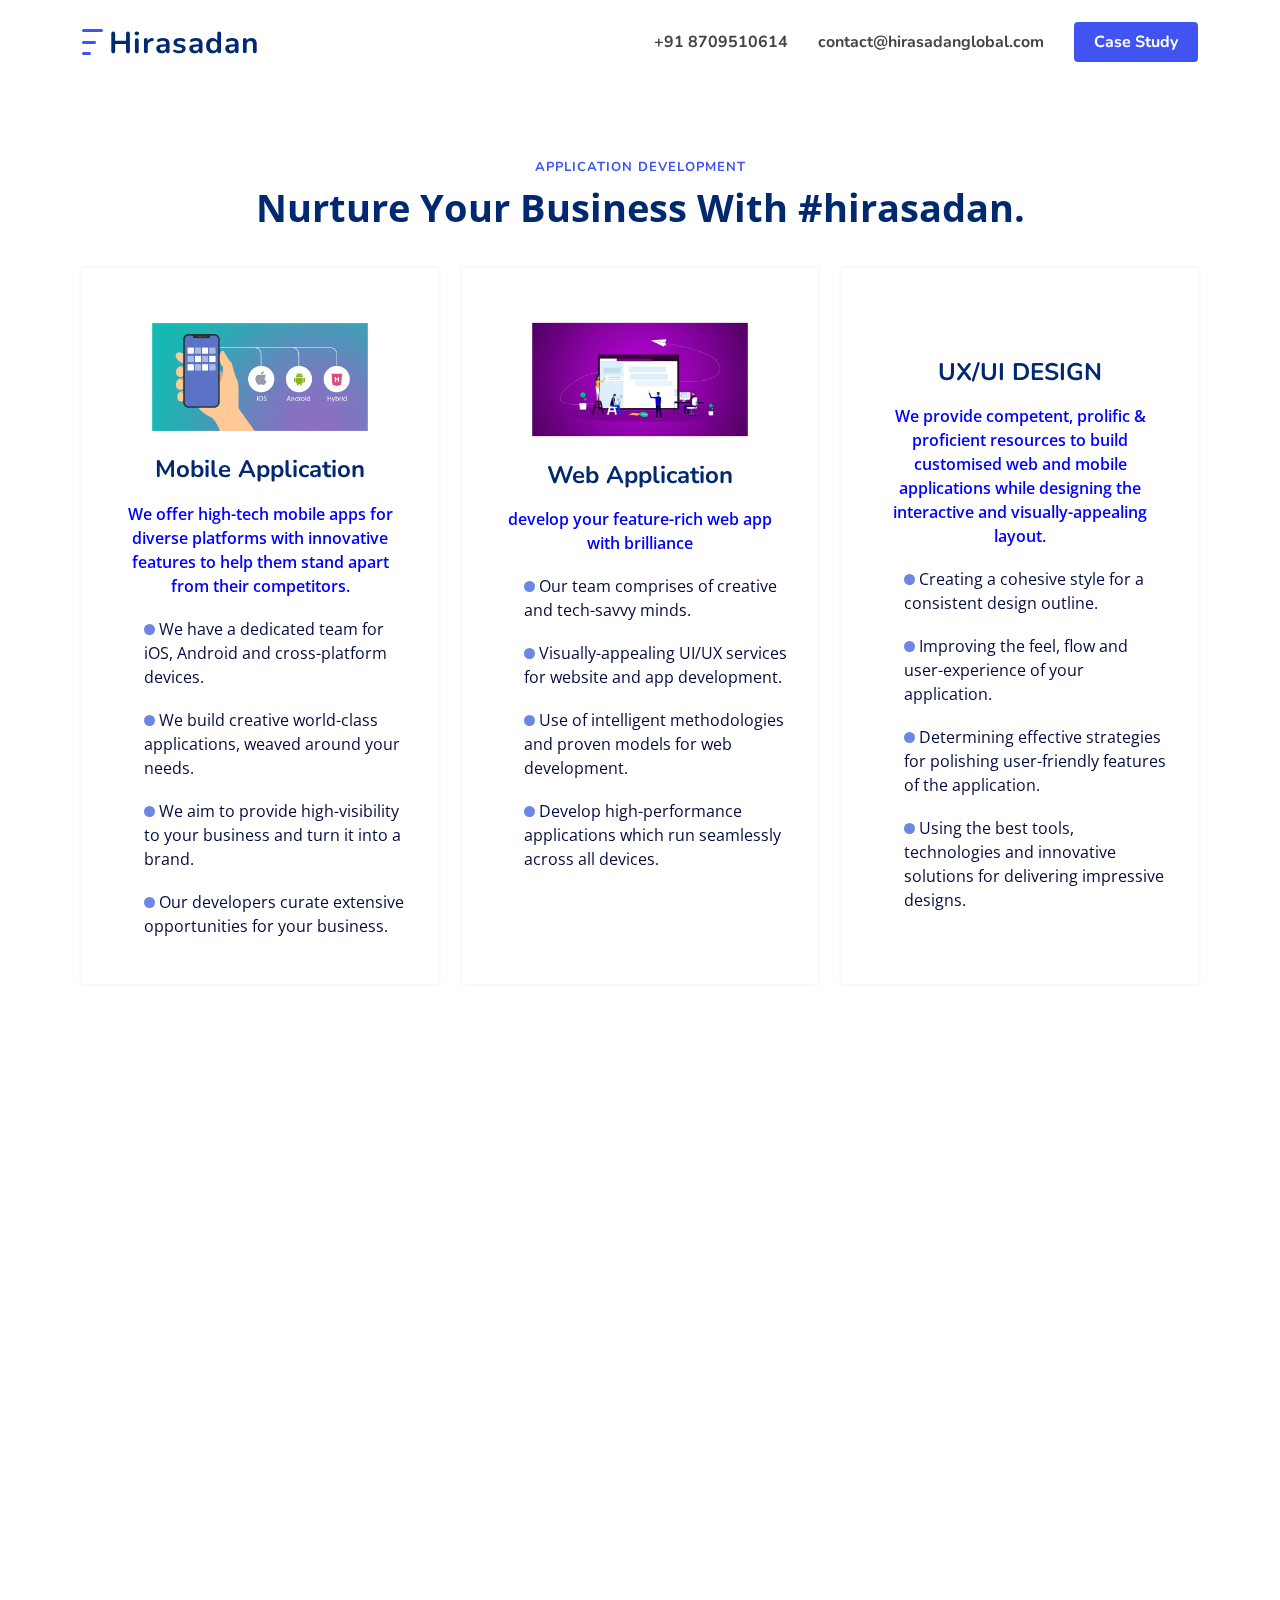
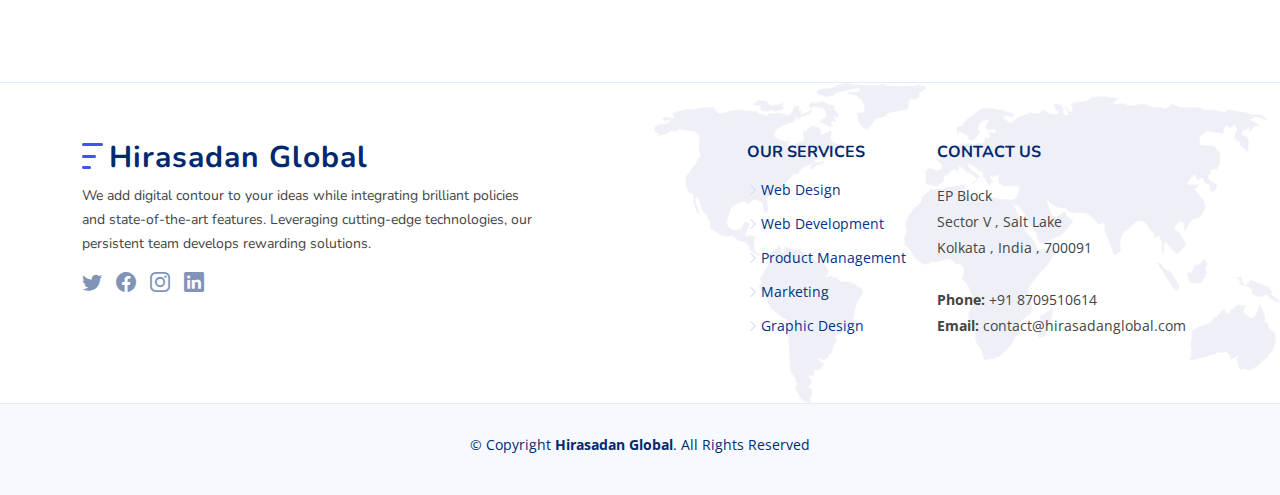
==== applicationDetails.html @ 860c526e "push" ====
<!DOCTYPE html>
<html lang="en">

<head>
  <meta charset="utf-8">
  <meta content="width=device-width, initial-scale=1.0" name="viewport">

  <title>Upen Infotech</title>
  <meta content="" name="description">

  <meta content="" name="keywords">

  <!-- Favicons -->
  <link href="assets/img/favicon.png" rel="icon">
  <link href="assets/img/apple-touch-icon.png" rel="apple-touch-icon">

  <!-- Google Fonts -->
  <link href="https://fonts.googleapis.com/css?family=Open+Sans:300,300i,400,400i,600,600i,700,700i|Nunito:300,300i,400,400i,600,600i,700,700i|Poppins:300,300i,400,400i,500,500i,600,600i,700,700i" rel="stylesheet">
  <!-- BootStrap  -->
  <link rel="stylesheet" href="https://cdn.jsdelivr.net/npm/bootstrap@4.0.0/dist/css/bootstrap.min.css" integrity="sha384-Gn5384xqQ1aoWXA+058RXPxPg6fy4IWvTNh0E263XmFcJlSAwiGgFAW/dAiS6JXm" crossorigin="anonymous">
   <!-- BootStrap ends  --> 
  <!-- Vendor CSS Files -->
  <link href="assets/vendor/aos/aos.css" rel="stylesheet">
  <link href="assets/vendor/bootstrap/css/bootstrap.min.css" rel="stylesheet">
  <link href="assets/vendor/bootstrap-icons/bootstrap-icons.css" rel="stylesheet">
  <link href="assets/vendor/glightbox/css/glightbox.min.css" rel="stylesheet">
  <link href="assets/vendor/remixicon/remixicon.css" rel="stylesheet">
  <link href="assets/vendor/swiper/swiper-bundle.min.css" rel="stylesheet">

  <!-- Template Main CSS File -->
  <link href="assets/css/style.css" rel="stylesheet">
  <link href="assets/css/applicationDetails.css" rel="stylesheet">
  

</head>

<body>

  <!-- ======= Header ======= -->
  <header id="header" class="header fixed-top">
    <div class="container-fluid container-xl d-flex align-items-center justify-content-between">

      <a href="index.html" class="logo d-flex align-items-center">
        <img src="assets/img/logo.png" alt="">
        <span>Hirasadan</span>
      </a>

      <nav id="navbar" class="navbar">
        <ul>
      
          <li><a class="nav-link scrollto">+91 8709510614</a></li>
          <li><a class="nav-link scrollto">contact@hirasadanglobal.com</a></li>
          <li><a class="getstarted scrollto" href="caseStuday.html">Case Study</a></li>
          <!-- <li><div class="quote-btn"><a class="nav-link scrollto quote">Get a quote</a></div></li> -->
        </ul>
        <i class="bi bi-list mobile-nav-toggle"></i>
      </nav>
    <!-- .navbar -->

    </div>
  </header><!-- End Header -->




  <!-- What We Do  Ends -->



  <!-- ======= Services Section ======= -->

  <section id="values" class="values appDevContainer">

    <div class="container" data-aos="fade-up">

      <header class="section-header">
        <h2>Application Development</h2>
        <p>Nurture Your Business
          With #hirasadan.</p>
      </header>

      <div class="row">

        <div class="col-lg-4" data-aos="fade-up" data-aos-delay="200">
         <div class="box ServicesBox">
            <img src="assets/img/Mobile_Development.jpg" class="img-fluid" alt="">
            <h3>Mobile Application</h3>
            <p> We offer high-tech mobile apps for diverse platforms with innovative features to help them stand apart from their competitors. </p>
            <ul class="app-detail-list">
              <li><span class="dot"></span> We have a dedicated team for iOS, Android and cross-platform devices. </li>
              <li><span class="dot"></span> We build creative world-class applications, weaved around your needs. </li>
              <li><span class="dot"></span> We aim to provide high-visibility to your business and turn it into a brand. </li>
              <li><span class="dot"></span> Our developers curate extensive opportunities for your business. </li>
           
            </ul>  
          </div> 
        </div>

        <div class="col-lg-4 mt-4 mt-lg-0" data-aos="fade-up" data-aos-delay="400">
          <div class="box ServicesBox">
            <img src="assets/img/webDev.jpg" class="img-fluid" alt="">
            <h3>Web Application</h3>
            <p>develop your feature-rich web app with brilliance</p>
       
            <ul class="app-detail-list">
              <li><span class="dot"></span> Our team comprises of creative and tech-savvy minds.</li>
              <li><span class="dot"></span> Visually-appealing UI/UX services for website and app development. </li>
              <li><span class="dot"></span> Use of intelligent methodologies and proven models for web development.</li>
              <li><span class="dot"></span> Develop high-performance applications which run seamlessly across all devices. </li>
          </ul>  
          </div>
        </div>

        <div class="col-lg-4 mt-4 mt-lg-0" data-aos="fade-up" data-aos-delay="600">
    <div class="box ServicesBox">
            <img src="https://coreteka.com/wp-content/uploads/2020/08/difference-between-ux-ui-ux-ui-coreteka.png" class="img-fluid" alt="">
            <h3>UX/UI DESIGN</h3>
            <p>We provide competent, prolific & proficient resources to build customised web and mobile applications while designing the interactive and visually-appealing layout.  </p>
            <ul class="app-detail-list">
              <li><span class="dot"></span> Creating a cohesive style for a consistent design outline. </li>
              <li><span class="dot"></span> Improving the feel, flow and user-experience of your application. </li>
              <li><span class="dot"></span> Determining effective strategies for polishing user-friendly features of the application. </li>
              <li><span class="dot"></span> Using the best tools, technologies and innovative solutions for delivering impressive designs. </li>
            
              

            </ul>  
          </div> 
        </div>

      </div>

    </div>

  </section>
  

  <!-- End Services Section -->


  
  <!-- ======= Services Section ======= -->




      <!-- ======= Contact Section ======= -->
      <section id="contact" class="contact">

        <div class="container" data-aos="fade-up">
  
          <header class="section-header">
            <!-- <h2>Contact</h2> -->
            <p>Contact Us</p>
          </header>
  
          <div class="row gy-4">
  
            <div class="col-lg-6">
  
              <div class="row gy-4">
                
                <div class="col-md-6">
                  <div class="info-box">
                    <i class="bi bi-telephone"></i>
                    <h3>Call Us</h3>
                    <p>+91 8709501614<br>+91 9477581477</p>
                  </div>
                </div>
                <div class="col-md-6">
                  <div class="info-box">
                    <i class="bi bi-envelope"></i>
                    <h3>Email Us</h3>
                    <p>contact@hirasadanglobal.com<br>hirasadanglobal@gmail.com</p>
                  </div>
                </div>
                <div class="col-md-6">
                  <div class="info-box">
                    <i class="bi bi-clock"></i>
                    <h3>Open Hours</h3>
                    <p>Monday - Friday<br>9:00AM - 05:00PM</p>
                  </div>
                </div>
  
                <div class="col-md-6">
                  <div class="info-box">
                    <i class="bi bi-geo-alt"></i>
                    <h3>Address</h3>
                    <p>EP Block Salt Lake Sector V,<br>Kolkata, India 700091</p>
                  </div>
                </div>
              </div>
  
            </div>
  
            <div class="col-lg-6">
              <form method="post" id="contactForm">
                <div class="row gy-4">
  
                  <div class="col-md-6">
                    <input type="text" name="name" id="contactname" class="form-control" placeholder="Your Name" required autocomplete="true">
                  </div>
  
                  <div class="col-md-6 ">
                    <input type="email" class="form-control" id="contactemail" name="email" placeholder="Your Email" required autocomplete="true">
                  </div>
  
                  <div class="col-md-6">
                    <input type="text" name="country" class="form-control"  id="contactcountry" placeholder="Your Country" required autocomplete="true">
                  </div>
  
                  <div class="col-md-6 ">
                    <input type="number" class="form-control" name="number" id="contactnumber" placeholder="Your Contact Number" required autocomplete="true">
                  </div>
  
                  <div class="col-md-12">
                    <textarea class="form-control" name="message" rows="6" id="contactmessage" placeholder="Message" autocomplete="true" required></textarea>
                  </div>
  
                  <div class="col-md-12 text-center">
                
                    <div class="error-message"></div>
                    <div id="sent-message" class="sent-message">Your message has been sent. Thank you!</div>
  
                    <button type="submit" class="btn btn-primary">Submit</button>
                  </div>
  
                </div>
              </form>
  
            </div>
  
          </div>
  
        </div>
  
      </section>
     
      <!-- End Contact Section -->
  

  
    <!-- ======= Footer ======= -->
    <footer id="footer" class="footer">
  
      <!-- <div class="footer-newsletter">
        <div class="container">
          <div class="row justify-content-center">
            <div class="col-lg-12 text-center">
              <h4>Our Newsletter</h4>
              <p>Tamen quem nulla quae legam multos aute sint culpa legam noster magna</p>
            </div>
            <div class="col-lg-6">
              <form action="" method="post">
                <input type="email" name="email"><input type="submit" value="Subscribe">
              </form>
            </div>
          </div>
        </div>
      </div> -->
  
      <div class="footer-top">
        <div class="container">
          <div class="row gy-4">
            <div class="col-lg-5 col-md-12 footer-info">
              <a href="index.html" class="logo d-flex align-items-center">
                <img src="assets/img/logo.png" alt="">
                <span>Hirasadan Global</span>
              </a>
              <p>We add digital contour to your ideas while integrating brilliant policies and state-of-the-art features. Leveraging cutting-edge technologies, our persistent team develops rewarding solutions.</p>
              <div class="social-links mt-3">
                <a href="https://twitter.com/hirasadan" class="twitter" target="_blank"><i class="bi bi-twitter"></i></a>
                <a href="https://www.facebook.com/Hirasadan-Global-103301842309850" class="facebook" target="_blank"><i class="bi bi-facebook"></i></a>
                <a href="https://www.instagram.com/hirasadan_global/" target="_blank" class="instagram"><i class="bi bi-instagram"></i></a>
                <a href="https://www.linkedin.com/in/hirasadan-global/" class="linkedin" target="_blank"><i class="bi bi-linkedin"></i></a>
              </div>
            </div>
  
            <div class="col-lg-2 col-6 footer-links">
              <!-- <h4>Useful Links</h4>
              <ul>
                <li><i class="bi bi-chevron-right"></i> <a href="#">Home</a></li>
                <li><i class="bi bi-chevron-right"></i> <a href="#">About us</a></li>
                <li><i class="bi bi-chevron-right"></i> <a href="#">Services</a></li>
                <li><i class="bi bi-chevron-right"></i> <a href="#">Terms of service</a></li>
                <li><i class="bi bi-chevron-right"></i> <a href="#">Privacy policy</a></li>
              </ul> -->
            </div> 
  
            <div class="col-lg-2 col-6 footer-links">
              <h4>Our Services</h4>
              <ul>
                <li><i class="bi bi-chevron-right"></i> <a href="#">Web Design</a></li>
                <li><i class="bi bi-chevron-right"></i> <a href="#">Web Development</a></li>
                <li><i class="bi bi-chevron-right"></i> <a href="#">Product Management</a></li>
                <li><i class="bi bi-chevron-right"></i> <a href="#">Marketing</a></li>
                <li><i class="bi bi-chevron-right"></i> <a href="#">Graphic Design</a></li>
              </ul>
            </div>
  
            <div class="col-lg-3 col-md-12 footer-contact text-center text-md-start">
              <h4>Contact Us</h4>
              <p>
                EP Block <br>
                Sector V , Salt Lake<br>
                Kolkata , India , 700091 <br><br>
                <strong>Phone:</strong> +91 8709510614<br>
                <strong>Email:</strong> contact@hirasadanglobal.com<br>
              </p>
  
            </div>
  
          </div>
        </div>
      </div>
  
      <div class="container">
        <div class="copyright">
          &copy; Copyright <strong><span>Hirasadan Global</span></strong>. All Rights Reserved
        </div>
        <div class="credits">
          <!-- All the links in the footer should remain intact. -->
          <!-- You can delete the links only if you purchased the pro version. -->
          <!-- Licensing information: https://bootstrapmade.com/license/ -->
          <!-- Purchase the pro version with working PHP/AJAX contact form: https://bootstrapmade.com/flexstart-bootstrap-startup-template/ -->
          <!-- Designed by <a href="https://bootstrapmade.com/">BootstrapMade</a> -->
        </div>
      </div>
    </footer><!-- End Footer -->
  
    <a href="#" class="back-to-top d-flex align-items-center justify-content-center"><i class="bi bi-arrow-up-short"></i></a>
  
    <!-- Vendor JS Files -->
    <script src="assets/vendor/purecounter/purecounter.js"></script>
    <script src="assets/vendor/aos/aos.js"></script>
    <script src="assets/vendor/bootstrap/js/bootstrap.bundle.min.js"></script>
    <script src="assets/vendor/glightbox/js/glightbox.min.js"></script>
    <script src="assets/vendor/isotope-layout/isotope.pkgd.min.js"></script>
    <script src="assets/vendor/swiper/swiper-bundle.min.js"></script>
    <script src="assets/vendor/php-email-form/validate.js"></script>
  
     <!-- BootStrap  --> 
    <script src="https://code.jquery.com/jquery-3.2.1.slim.min.js" integrity="sha384-KJ3o2DKtIkvYIK3UENzmM7KCkRr/rE9/Qpg6aAZGJwFDMVNA/GpGFF93hXpG5KkN" crossorigin="anonymous"></script>
    <script src="https://cdn.jsdelivr.net/npm/popper.js@1.12.9/dist/umd/popper.min.js" integrity="sha384-ApNbgh9B+Y1QKtv3Rn7W3mgPxhU9K/ScQsAP7hUibX39j7fakFPskvXusvfa0b4Q" crossorigin="anonymous"></script>
    <script src="https://cdn.jsdelivr.net/npm/bootstrap@4.0.0/dist/js/bootstrap.min.js" integrity="sha384-JZR6Spejh4U02d8jOt6vLEHfe/JQGiRRSQQxSfFWpi1MquVdAyjUar5+76PVCmYl" crossorigin="anonymous"></script>
      <!-- BootStrap ends  -->
    <!-- Template Main JS File -->
    <script src="https://cdnjs.cloudflare.com/ajax/libs/firebase/7.14.1-0/firebase.js"></script>
    <script src="assets/js/main.js"></script>
    <script src="assets/js/config.js"></script>
  
  </body>
  
  </html>
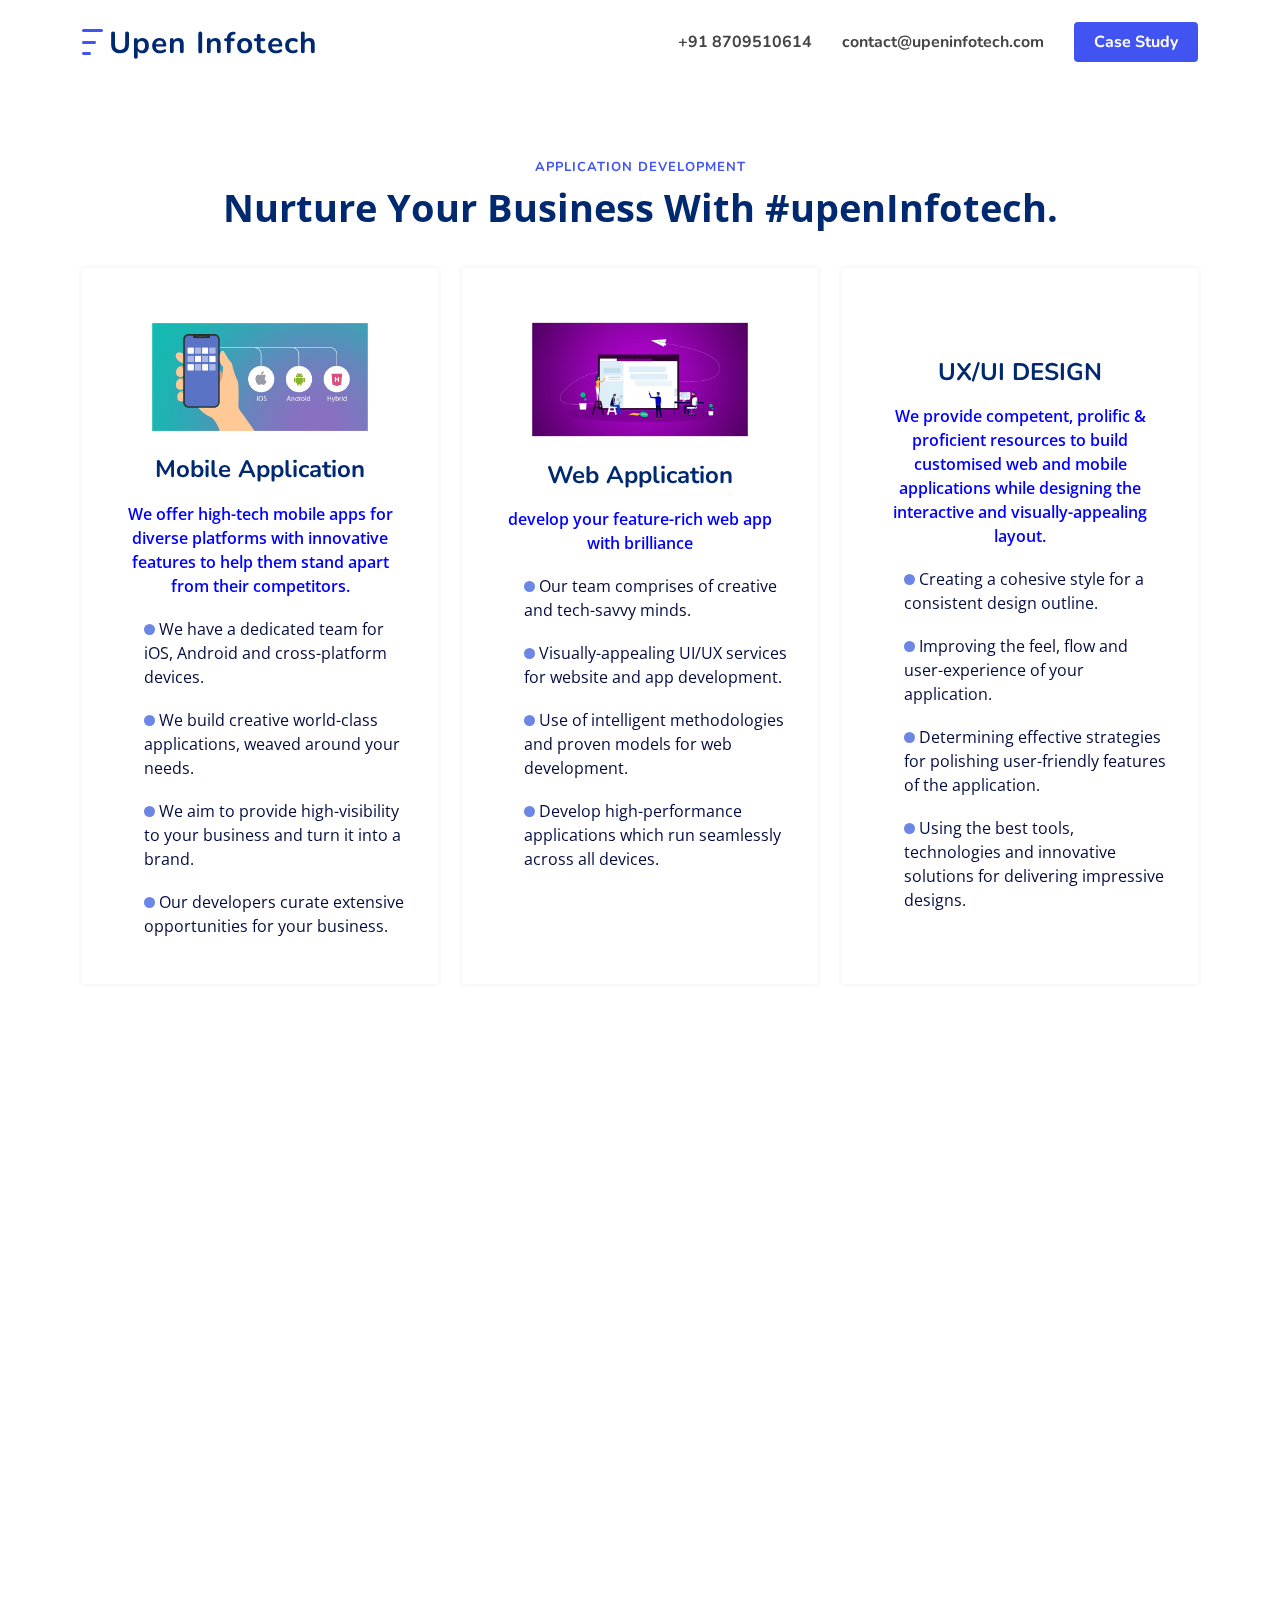
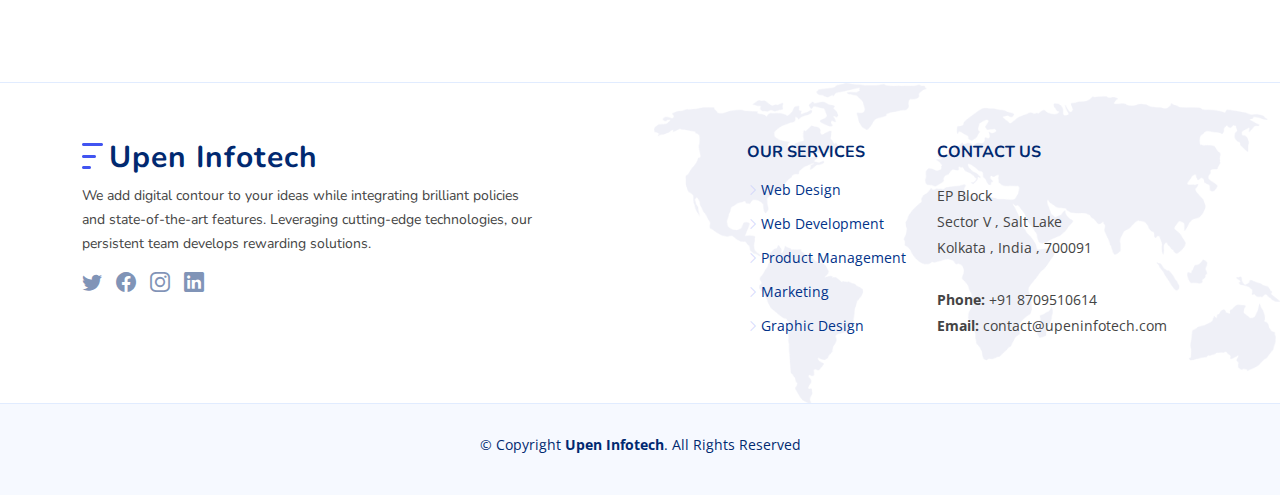
==== commit c2532cfa: "domain name changed" ====
--- a/applicationDetails.html
+++ b/applicationDetails.html
@@ -42,14 +42,14 @@
 
       <a href="index.html" class="logo d-flex align-items-center">
         <img src="assets/img/logo.png" alt="">
-        <span>Hirasadan</span>
+        <span>Upen Infotech</span>
       </a>
 
       <nav id="navbar" class="navbar">
         <ul>
       
           <li><a class="nav-link scrollto">+91 8709510614</a></li>
-          <li><a class="nav-link scrollto">contact@hirasadanglobal.com</a></li>
+          <li><a class="nav-link scrollto">contact@upeninfotech.com</a></li>
           <li><a class="getstarted scrollto" href="caseStuday.html">Case Study</a></li>
           <!-- <li><div class="quote-btn"><a class="nav-link scrollto quote">Get a quote</a></div></li> -->
         </ul>
@@ -76,7 +76,7 @@
       <header class="section-header">
         <h2>Application Development</h2>
         <p>Nurture Your Business
-          With #hirasadan.</p>
+          With #upenInfotech.</p>
       </header>
 
       <div class="row">
@@ -171,7 +171,7 @@
                   <div class="info-box">
                     <i class="bi bi-envelope"></i>
                     <h3>Email Us</h3>
-                    <p>contact@hirasadanglobal.com<br>hirasadanglobal@gmail.com</p>
+                    <p>contact@upeninfotech.com<br>upeninfotech@gmail.com</p>
                   </div>
                 </div>
                 <div class="col-md-6">
@@ -265,7 +265,7 @@
             <div class="col-lg-5 col-md-12 footer-info">
               <a href="index.html" class="logo d-flex align-items-center">
                 <img src="assets/img/logo.png" alt="">
-                <span>Hirasadan Global</span>
+                <span>Upen Infotech</span>
               </a>
               <p>We add digital contour to your ideas while integrating brilliant policies and state-of-the-art features. Leveraging cutting-edge technologies, our persistent team develops rewarding solutions.</p>
               <div class="social-links mt-3">
@@ -305,7 +305,7 @@
                 Sector V , Salt Lake<br>
                 Kolkata , India , 700091 <br><br>
                 <strong>Phone:</strong> +91 8709510614<br>
-                <strong>Email:</strong> contact@hirasadanglobal.com<br>
+                <strong>Email:</strong> contact@upeninfotech.com<br>
               </p>
   
             </div>
@@ -316,7 +316,7 @@
   
       <div class="container">
         <div class="copyright">
-          &copy; Copyright <strong><span>Hirasadan Global</span></strong>. All Rights Reserved
+          &copy; Copyright <strong><span>Upen Infotech</span></strong>. All Rights Reserved
         </div>
         <div class="credits">
           <!-- All the links in the footer should remain intact. -->
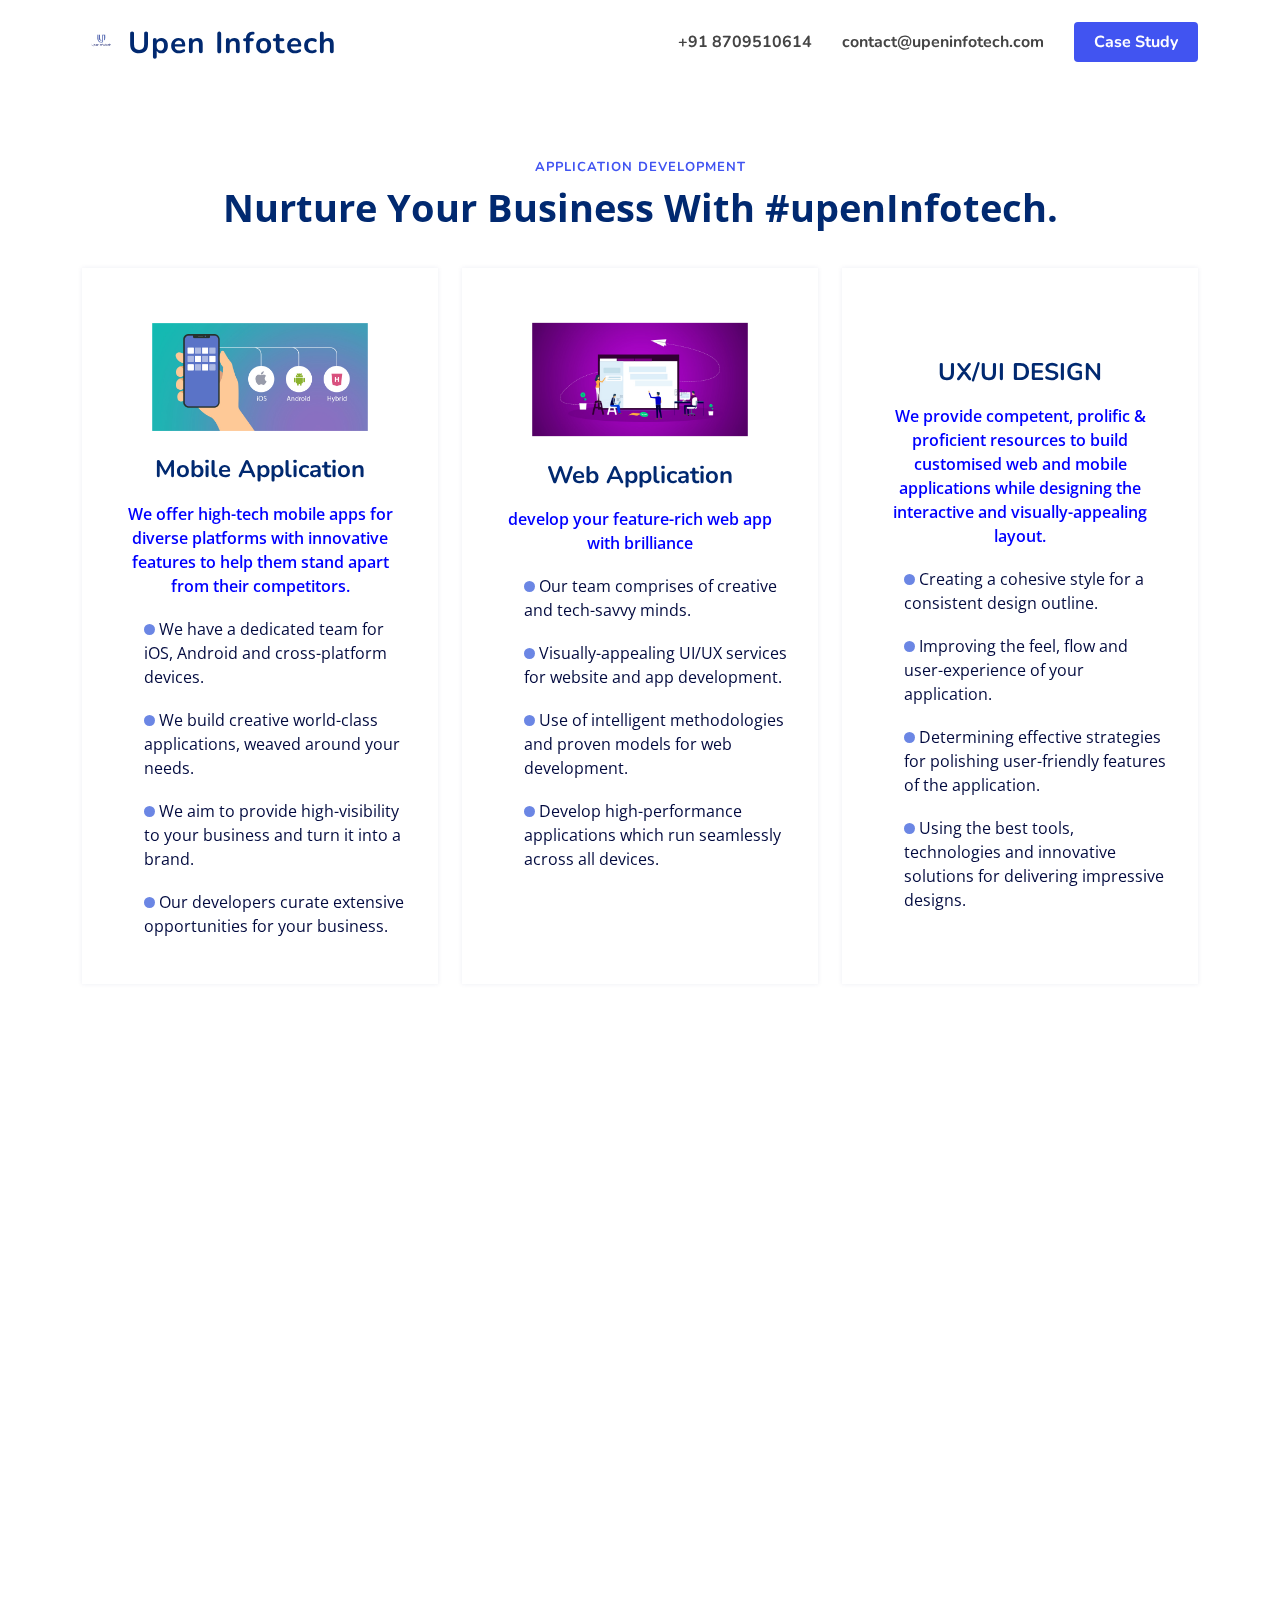
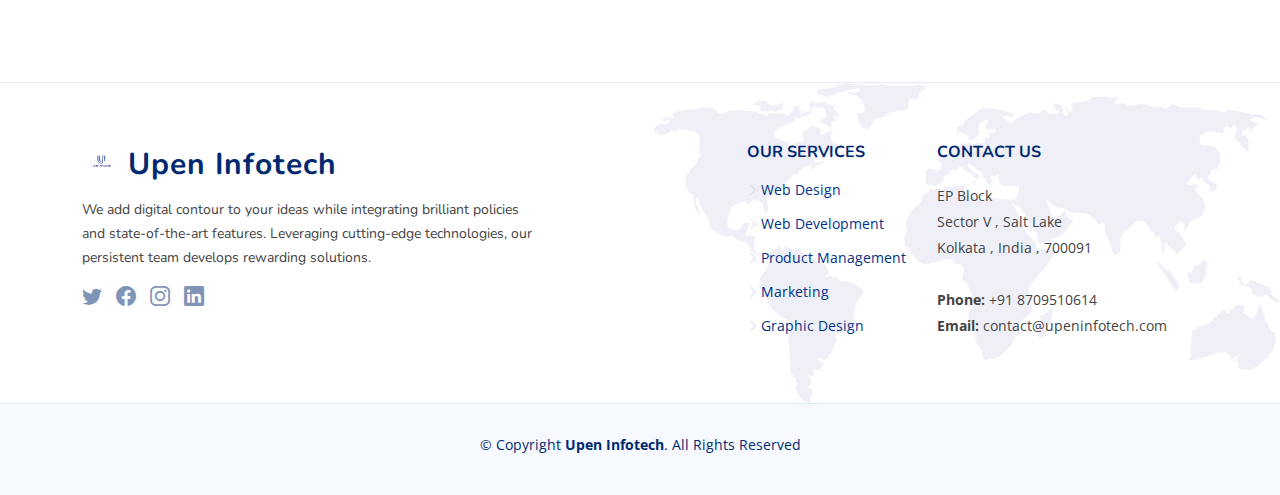
==== commit 0fabf227: "update" ====
--- a/applicationDetails.html
+++ b/applicationDetails.html
@@ -272,7 +272,7 @@
                 <a href="https://twitter.com/hirasadan" class="twitter" target="_blank"><i class="bi bi-twitter"></i></a>
                 <a href="https://www.facebook.com/Hirasadan-Global-103301842309850" class="facebook" target="_blank"><i class="bi bi-facebook"></i></a>
                 <a href="https://www.instagram.com/hirasadan_global/" target="_blank" class="instagram"><i class="bi bi-instagram"></i></a>
-                <a href="https://www.linkedin.com/in/hirasadan-global/" class="linkedin" target="_blank"><i class="bi bi-linkedin"></i></a>
+                <a href="https://www.linkedin.com/in/upeninfotech" class="linkedin" target="_blank"><i class="bi bi-linkedin"></i></a>
               </div>
             </div>
   
--- a/assets/css/style.css
+++ b/assets/css/style.css
@@ -2126,8 +2126,7 @@
 }
 
 .ServicesBox > p {
-  color: blue;
-  font-weight: 600;
+  color: #39048d; font-weight: 500;
 }
 
 ul.app-detail-list {
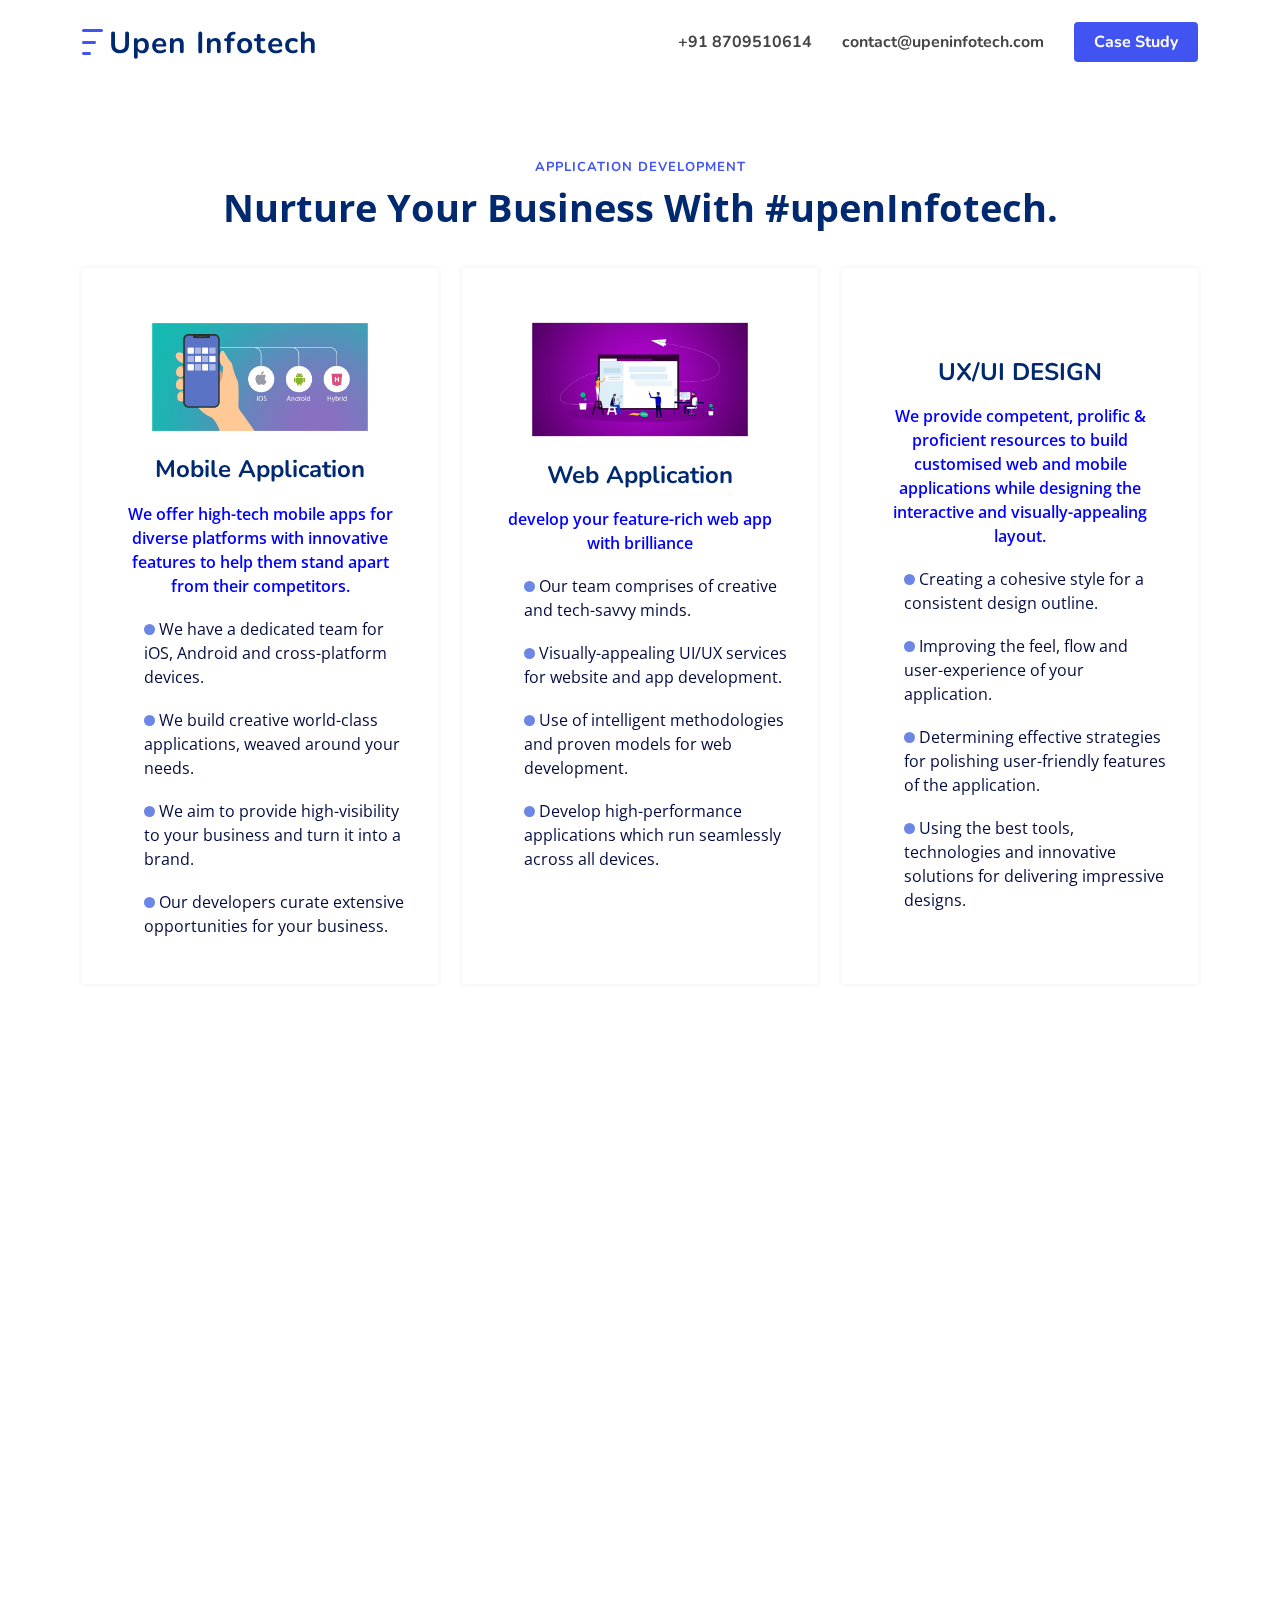
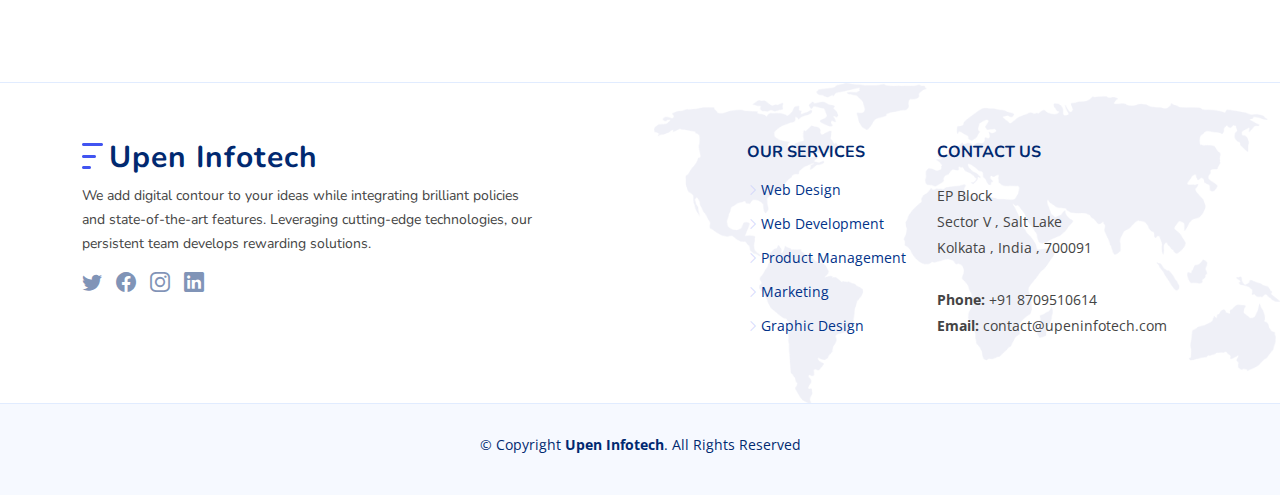
==== commit 64c50b35: "changed Social lINKS" ====
--- a/applicationDetails.html
+++ b/applicationDetails.html
@@ -269,9 +269,9 @@
               </a>
               <p>We add digital contour to your ideas while integrating brilliant policies and state-of-the-art features. Leveraging cutting-edge technologies, our persistent team develops rewarding solutions.</p>
               <div class="social-links mt-3">
-                <a href="https://twitter.com/hirasadan" class="twitter" target="_blank"><i class="bi bi-twitter"></i></a>
-                <a href="https://www.facebook.com/Hirasadan-Global-103301842309850" class="facebook" target="_blank"><i class="bi bi-facebook"></i></a>
-                <a href="https://www.instagram.com/hirasadan_global/" target="_blank" class="instagram"><i class="bi bi-instagram"></i></a>
+                <a href="https://twitter.com/InfotechUpen" class="twitter" target="_blank"><i class="bi bi-twitter"></i></a>
+                <a href="https://www.facebook.com/UpenInfotech-110188238322106" class="facebook" target="_blank"><i class="bi bi-facebook"></i></a>
+                <a href="https://www.instagram.com/upeninfotech/" target="_blank" class="instagram"><i class="bi bi-instagram"></i></a>
                 <a href="https://www.linkedin.com/in/upeninfotech" class="linkedin" target="_blank"><i class="bi bi-linkedin"></i></a>
               </div>
             </div>
